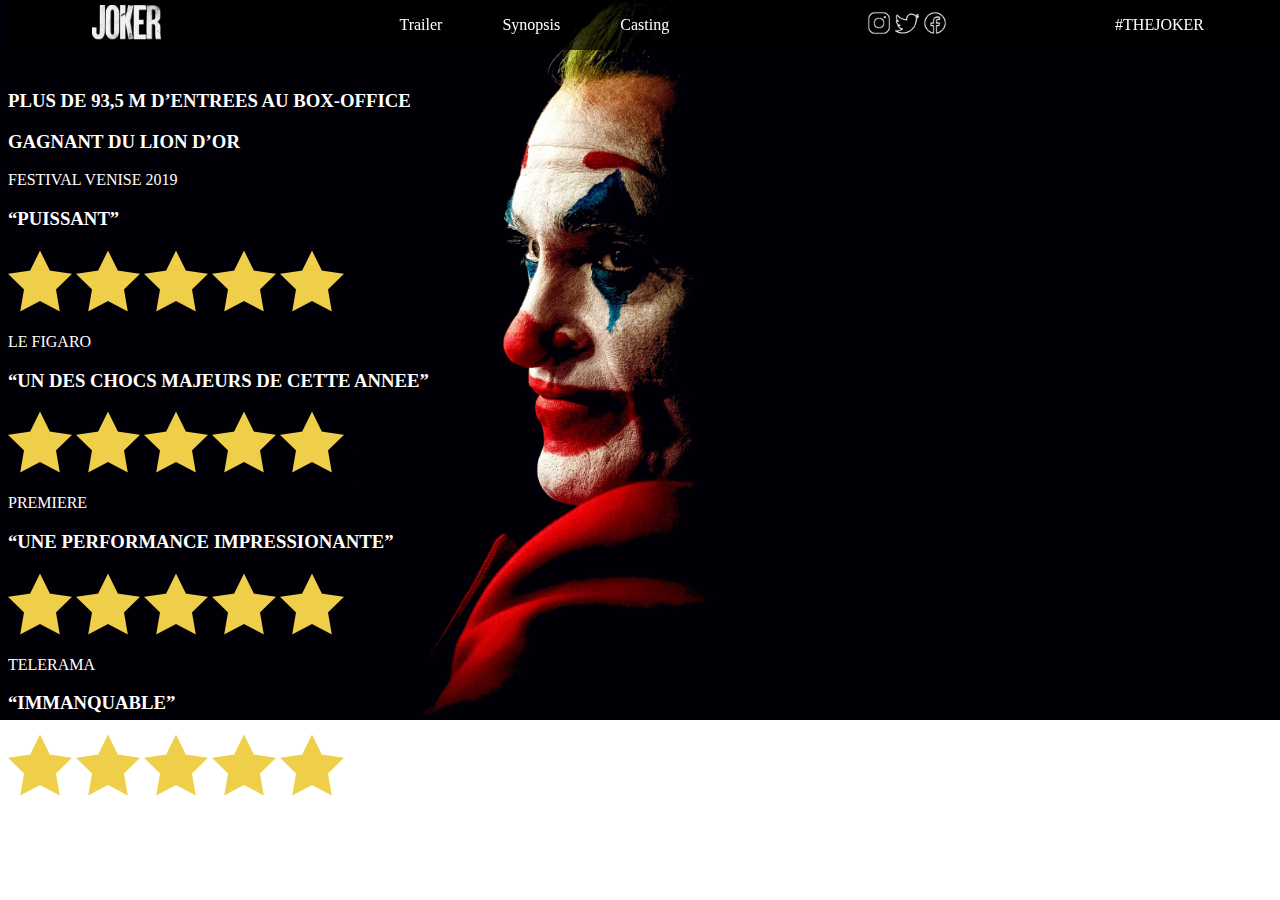
==== homepage.html @ 50ed010a "header-homepage-start" ====
<!DOCTYPE html>
<html lang="en">
<head>
    <meta charset="UTF-8">
    <title>Title</title>
    <link rel="stylesheet" href="public/styles/homepage.css">
</head>
<body>
<header>
  <div class="logo">
    <img src="public/images/jokerLogo.png" alt="JokerLogo"/>
  </div>
  <nav class="navBar">
    <ul>
      <li class="menuItem"><a href="#" title="trailer">Trailer</a></li>
      <li class="menuItem"><a href="#" title="synopsis">Synopsis</a></li>
      <li class="menuItem"><a href="#" title="casting">Casting</a></li>
    </ul>
  </nav>
  <div class="socialMedia">
    <img class="instagram" src="public/images/instalogo.png" alt="instagram"/>
    <img class="twitter" src="public/images/twitterlogo.png" alt="twitter"/>
    <img class="facebook" src="public/images/fblogo.png" alt="facebook"/>
  </div>
  <p>#THEJOKER</p>
</header>
<main class="container">
  <div class="criticsContainer">
    <h3>PLUS DE 93,5 M D’ENTREES AU BOX-OFFICE</h3>
    <div class="comment">
      <h3>GAGNANT DU LION D’OR</h3>
      <p>FESTIVAL VENISE 2019</p>
    </div>
    <div class="reviews">
      <h3>“PUISSANT”</h3>
      <div class="stars">
        <img class="starImg" src="public/images/star.png" alt="star"/>
        <img class="starImg" src="public/images/star.png" alt="star"/>
        <img class="starImg" src="public/images/star.png" alt="star"/>
        <img class="starImg" src="public/images/star.png" alt="star"/>
        <img class="starImg"src="public/images/star.png" alt="star"/>
      </div>
      <p class="magazines">LE FIGARO</p>
    </div>
    <div class="reviews">
      <h3>“UN DES CHOCS MAJEURS DE CETTE ANNEE”</h3>
      <div class="stars">
        <img class="starImg" src="public/images/star.png" alt="star"/>
        <img class="starImg" src="public/images/star.png" alt="star"/>
        <img class="starImg" src="public/images/star.png" alt="star"/>
        <img class="starImg" src="public/images/star.png" alt="star"/>
        <img class="starImg" src="public/images/star.png" alt="star"/>
      </div>
      <p class="magazines">PREMIERE</p>
    </div>
    <div class="reviews">
      <h3>“UNE PERFORMANCE IMPRESSIONANTE”</h3>
      <div class="stars">
        <img class="starImg" src="public/images/star.png" alt="star"/>
        <img class="starImg" src="public/images/star.png" alt="star"/>
        <img class="starImg" src="public/images/star.png" alt="star"/>
        <img class="starImg" src="public/images/star.png" alt="star"/>
        <img class="starImg" src="public/images/star.png" alt="star"/>
      </div>
      <p class="magazines">TELERAMA</p>
    </div>
    <div class="reviews">
      <h3>“IMMANQUABLE”</h3>
      <div class="stars">
        <img class="starImg" src="public/images/star.png" alt="star"/>
        <img class="starImg" src="public/images/star.png" alt="star"/>
        <img class="starImg" src="public/images/star.png" alt="star"/>
        <img class="starImg" src="public/images/star.png" alt="star"/>
        <img class="starImg" src="public/images/star.png" alt="star"/>
      </div>
      <p class="magazines">CINEMATEASER</p>
    </div>
  </div>
</main>
</body>
</html>
---- public/styles/homepage.css ----
body{
  background-image: url("../images/hpbkg.jpg");
  background-size: 100% auto;
  background-repeat: no-repeat;
  background-attachment: fixed;
  color: white;
}
/* HEADER */
header{
  top: 0;
  width: 100%;
  position: fixed;
  background: rgba(0, 0, 0, 0.7);
  display: flex;
  flex-direction: row;
  justify-content: space-around;
  align-items: center;
}

.logo img{
  height: 35.5px;
  width: 69.5px;
}

nav ul{
  display: flex;
  flex-direction: row;
  list-style: none;
}

.menuItem a{
  margin: 0 30px;
  text-decoration: none;
  color: white;
}

.socialMedia img{
  width: 24px;
  height: 24px;
}

/* MAIN */
.container{
  margin-top: 90px;
}
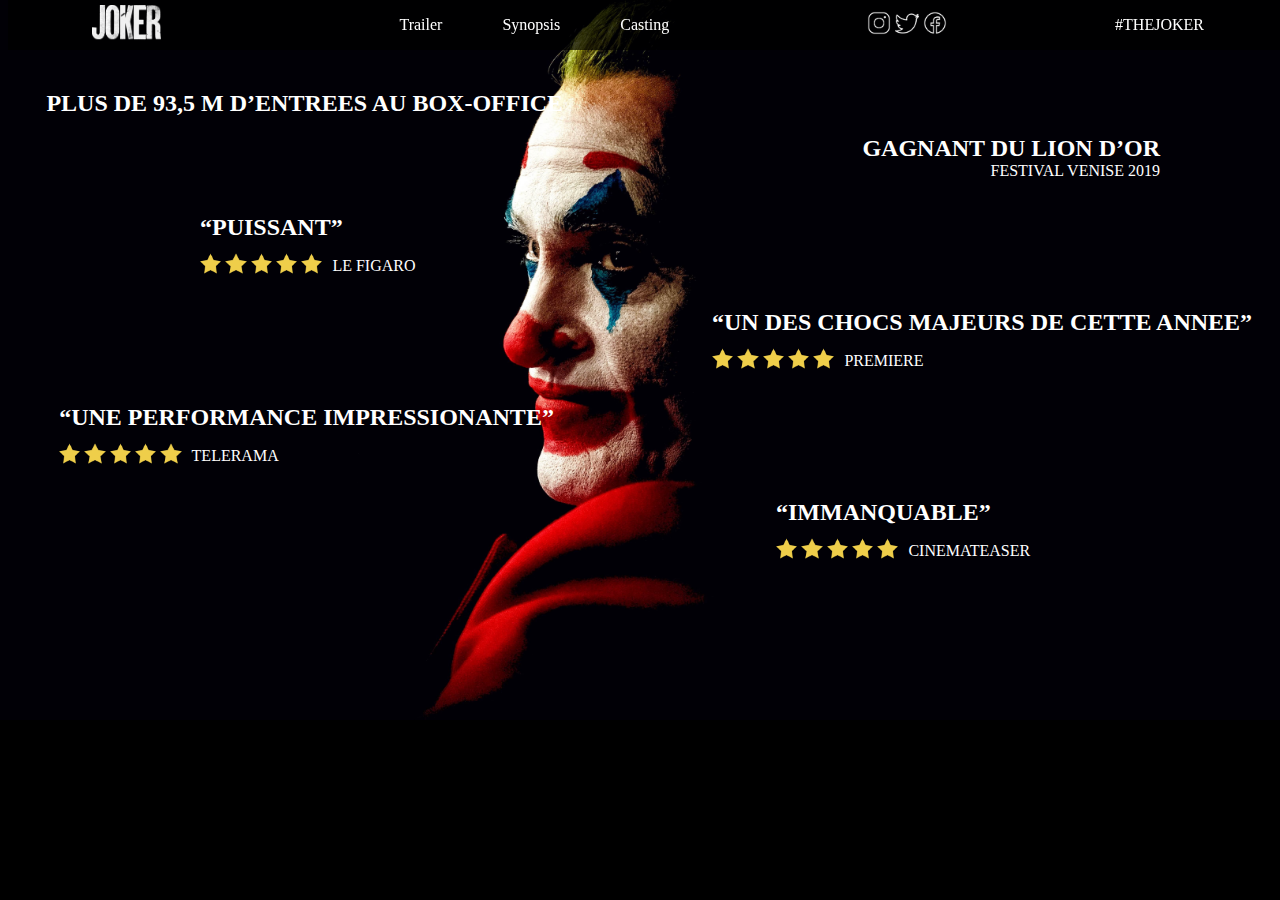
==== commit c797e778: "Merge branch 'master' of https://github.com/julien-wgtz-hetic/LeJoker" ====
--- a/homepage.html
+++ b/homepage.html
@@ -26,54 +26,62 @@
 </header>
 <main class="container">
   <div class="criticsContainer">
-    <h3>PLUS DE 93,5 M D’ENTREES AU BOX-OFFICE</h3>
+    <h2 class="firstLine">PLUS DE 93,5 M D’ENTREES AU BOX-OFFICE</h2>
     <div class="comment">
-      <h3>GAGNANT DU LION D’OR</h3>
+      <h2>GAGNANT DU LION D’OR</h2>
       <p>FESTIVAL VENISE 2019</p>
     </div>
-    <div class="reviews">
-      <h3>“PUISSANT”</h3>
-      <div class="stars">
-        <img class="starImg" src="public/images/star.png" alt="star"/>
-        <img class="starImg" src="public/images/star.png" alt="star"/>
-        <img class="starImg" src="public/images/star.png" alt="star"/>
-        <img class="starImg" src="public/images/star.png" alt="star"/>
-        <img class="starImg"src="public/images/star.png" alt="star"/>
+    <div class="review1">
+      <h2>“PUISSANT”</h2>
+      <div class="secondLine">
+        <div class="stars">
+          <img class="starImg" src="public/images/star.png" alt="star"/>
+          <img class="starImg" src="public/images/star.png" alt="star"/>
+          <img class="starImg" src="public/images/star.png" alt="star"/>
+          <img class="starImg" src="public/images/star.png" alt="star"/>
+          <img class="starImg"src="public/images/star.png" alt="star"/>
+        </div>
+        <p class="magazines">LE FIGARO</p>
       </div>
-      <p class="magazines">LE FIGARO</p>
     </div>
-    <div class="reviews">
-      <h3>“UN DES CHOCS MAJEURS DE CETTE ANNEE”</h3>
-      <div class="stars">
-        <img class="starImg" src="public/images/star.png" alt="star"/>
-        <img class="starImg" src="public/images/star.png" alt="star"/>
-        <img class="starImg" src="public/images/star.png" alt="star"/>
-        <img class="starImg" src="public/images/star.png" alt="star"/>
-        <img class="starImg" src="public/images/star.png" alt="star"/>
+    <div class="review2">
+      <h2>“UN DES CHOCS MAJEURS DE CETTE ANNEE”</h2>
+      <div class="secondLine">
+        <div class="stars">
+          <img class="starImg" src="public/images/star.png" alt="star"/>
+          <img class="starImg" src="public/images/star.png" alt="star"/>
+          <img class="starImg" src="public/images/star.png" alt="star"/>
+          <img class="starImg" src="public/images/star.png" alt="star"/>
+          <img class="starImg" src="public/images/star.png" alt="star"/>
+        </div>
+        <p class="magazines">PREMIERE</p>
       </div>
-      <p class="magazines">PREMIERE</p>
     </div>
-    <div class="reviews">
-      <h3>“UNE PERFORMANCE IMPRESSIONANTE”</h3>
-      <div class="stars">
-        <img class="starImg" src="public/images/star.png" alt="star"/>
-        <img class="starImg" src="public/images/star.png" alt="star"/>
-        <img class="starImg" src="public/images/star.png" alt="star"/>
-        <img class="starImg" src="public/images/star.png" alt="star"/>
-        <img class="starImg" src="public/images/star.png" alt="star"/>
+    <div class="review3">
+      <h2>“UNE PERFORMANCE IMPRESSIONANTE”</h2>
+      <div class="secondLine">
+        <div class="stars">
+          <img class="starImg" src="public/images/star.png" alt="star"/>
+          <img class="starImg" src="public/images/star.png" alt="star"/>
+          <img class="starImg" src="public/images/star.png" alt="star"/>
+          <img class="starImg" src="public/images/star.png" alt="star"/>
+          <img class="starImg" src="public/images/star.png" alt="star"/>
+        </div>
+        <p class="magazines">TELERAMA</p>
       </div>
-      <p class="magazines">TELERAMA</p>
     </div>
-    <div class="reviews">
-      <h3>“IMMANQUABLE”</h3>
-      <div class="stars">
-        <img class="starImg" src="public/images/star.png" alt="star"/>
-        <img class="starImg" src="public/images/star.png" alt="star"/>
-        <img class="starImg" src="public/images/star.png" alt="star"/>
-        <img class="starImg" src="public/images/star.png" alt="star"/>
-        <img class="starImg" src="public/images/star.png" alt="star"/>
+    <div class="review4">
+      <h2>“IMMANQUABLE”</h2>
+      <div class="secondLine">
+        <div class="stars">
+          <img class="starImg" src="public/images/star.png" alt="star"/>
+          <img class="starImg" src="public/images/star.png" alt="star"/>
+          <img class="starImg" src="public/images/star.png" alt="star"/>
+          <img class="starImg" src="public/images/star.png" alt="star"/>
+          <img class="starImg" src="public/images/star.png" alt="star"/>
+        </div>
+        <p class="magazines">CINEMATEASER</p>
       </div>
-      <p class="magazines">CINEMATEASER</p>
     </div>
   </div>
 </main>
--- a/public/styles/homepage.css
+++ b/public/styles/homepage.css
@@ -1,5 +1,7 @@
 body{
+  width: 100%;
   background-image: url("../images/hpbkg.jpg");
+  background-color: #000;
   background-size: 100% auto;
   background-repeat: no-repeat;
   background-attachment: fixed;
@@ -41,5 +43,65 @@
 
 /* MAIN */
 .container{
-  margin-top: 90px;
+  margin-top: 7%;
 }
+
+.firstLine{
+  margin-left: 3%;
+}
+
+.comment{
+  margin-right: 10%;
+  display: flex;
+  flex-direction: column;
+  align-items: flex-end;
+}
+
+.comment h2{
+  margin-bottom: 0.313em;
+}
+.comment p{
+  margin-top: 0;
+  text-align: right;
+}
+
+.stars img{
+  width: 1.331em;
+  height: 1.331em;
+}
+
+.review1{
+  margin-left: 15%;
+  display: flex;
+  flex-direction: column;
+}
+
+.review2{
+  margin-left: 55%;
+  display: flex;
+  flex-direction: column;
+}
+
+.review3{
+  margin-left: 4%;
+  display: flex;
+  flex-direction: column;
+}
+
+.review4{
+  margin-left: 60%;
+  display: flex;
+  flex-direction: column;
+}
+.secondLine{
+  display: flex;
+  align-items: center;
+}
+.criticsContainer h2{
+  margin-top: 0.750em;
+  margin-bottom: 0;
+}
+
+.magazines{
+  margin-left: 0.625em;
+}
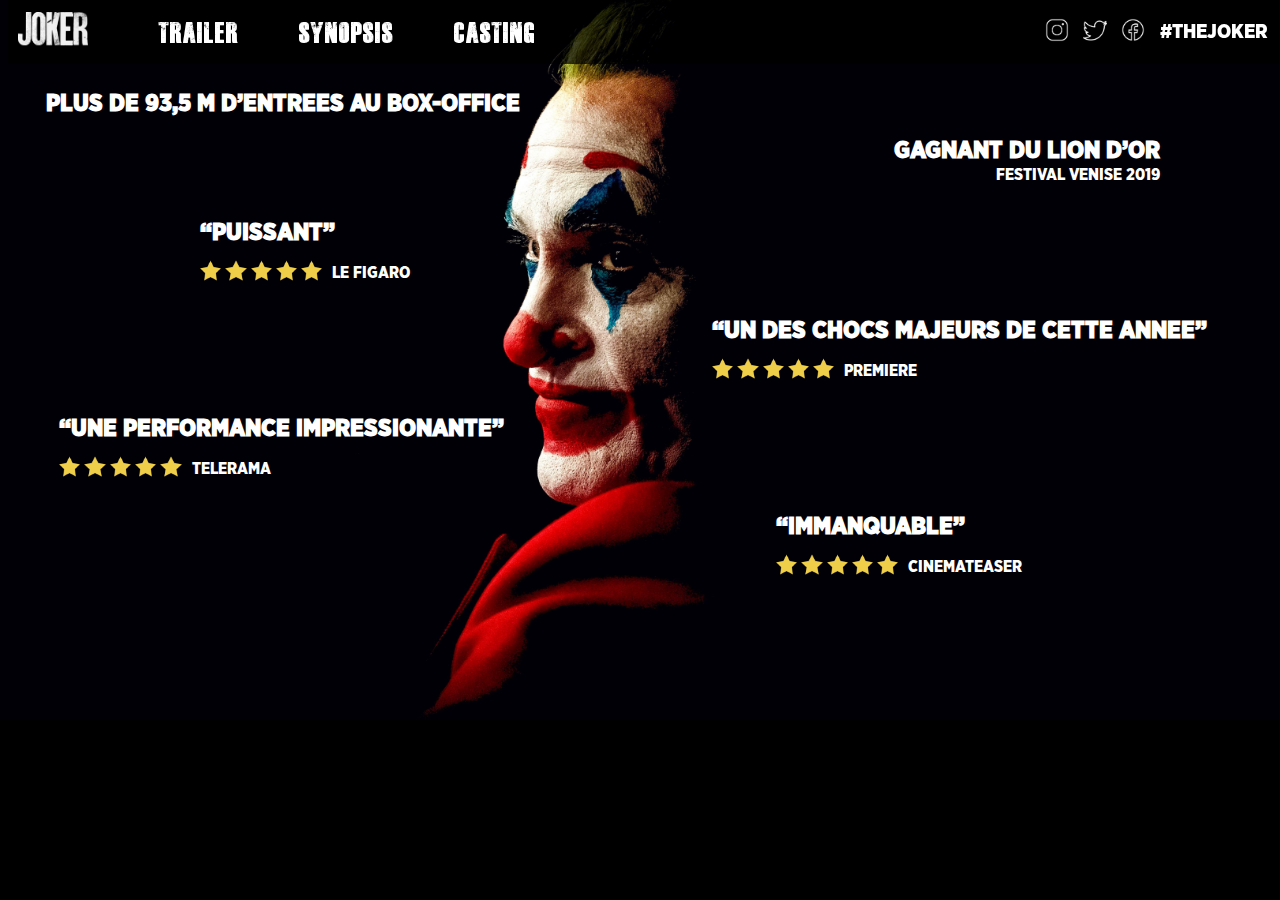
==== commit fabb4c51: "header-changed" ====
--- a/homepage.html
+++ b/homepage.html
@@ -7,22 +7,26 @@
 </head>
 <body>
 <header>
-  <div class="logo">
-    <img src="public/images/jokerLogo.png" alt="JokerLogo"/>
+  <div class="leftBlock">
+    <div class="logo">
+      <img src="public/images/jokerLogo.png" alt="JokerLogo"/>
+    </div>
+    <nav class="navBar">
+      <ul>
+        <li class="menuItem"><a href="#" title="trailer">Trailer</a></li>
+        <li class="menuItem"><a href="#" title="synopsis">Synopsis</a></li>
+        <li class="menuItem"><a href="#" title="casting">Casting</a></li>
+      </ul>
+    </nav>
   </div>
-  <nav class="navBar">
-    <ul>
-      <li class="menuItem"><a href="#" title="trailer">Trailer</a></li>
-      <li class="menuItem"><a href="#" title="synopsis">Synopsis</a></li>
-      <li class="menuItem"><a href="#" title="casting">Casting</a></li>
-    </ul>
-  </nav>
-  <div class="socialMedia">
-    <img class="instagram" src="public/images/instalogo.png" alt="instagram"/>
-    <img class="twitter" src="public/images/twitterlogo.png" alt="twitter"/>
-    <img class="facebook" src="public/images/fblogo.png" alt="facebook"/>
+  <div class="rightBlock">
+    <div class="socialMedia">
+      <img class="instagram" src="public/images/instalogo.png" alt="instagram"/>
+      <img class="twitter" src="public/images/twitterlogo.png" alt="twitter"/>
+      <img class="facebook" src="public/images/fblogo.png" alt="facebook"/>
+    </div>
+    <p id="thejoker">#THEJOKER</p>
   </div>
-  <p>#THEJOKER</p>
 </header>
 <main class="container">
   <div class="criticsContainer">
--- a/public/styles/homepage.css
+++ b/public/styles/homepage.css
@@ -6,6 +6,28 @@
   background-repeat: no-repeat;
   background-attachment: fixed;
   color: white;
+  font-family: 'GothamNarrow-Black';
+}
+
+@font-face {
+  font-family: 'GothamNarrow-Black';
+  src:
+	url('../fonts/GothamNarrow-Black.otf')
+	format('opentype');
+}
+
+@font-face {
+  font-family: 'GothamNarrow-Book';
+  src:
+	url('../fonts/GothamNarrow-Book.otf')
+	format('opentype');
+}
+
+@font-face {
+  font-family: 'DeadKansas';
+  src:
+	url('../fonts/DeadKansas.ttf')
+	format('truetype');
 }
 /* HEADER */
 header{
@@ -15,19 +37,22 @@
   background: rgba(0, 0, 0, 0.7);
   display: flex;
   flex-direction: row;
-  justify-content: space-around;
+  justify-content: space-between;
   align-items: center;
 }
 
 .logo img{
   height: 35.5px;
   width: 69.5px;
+  padding-left: 10px;
 }
 
 nav ul{
   display: flex;
   flex-direction: row;
   list-style: none;
+  font-family: 'DeadKansas';
+  font-size: 20px;
 }
 
 .menuItem a{
@@ -35,10 +60,27 @@
   text-decoration: none;
   color: white;
 }
+.menuItem a:hover{
+  color: #890202;
+}
+
+.leftBlock,.rightBlock{
+  display: flex;
+  flex-direction: row;
+  align-items: center;
+}
 
 .socialMedia img{
   width: 24px;
   height: 24px;
+  padding: 0 5px;
+}
+
+#thejoker{
+  font-family: 'GothamNarrow-Black';
+  font-size: 20px;
+  margin-left: 10px;
+  margin-right: 20px;
 }
 
 /* MAIN */
